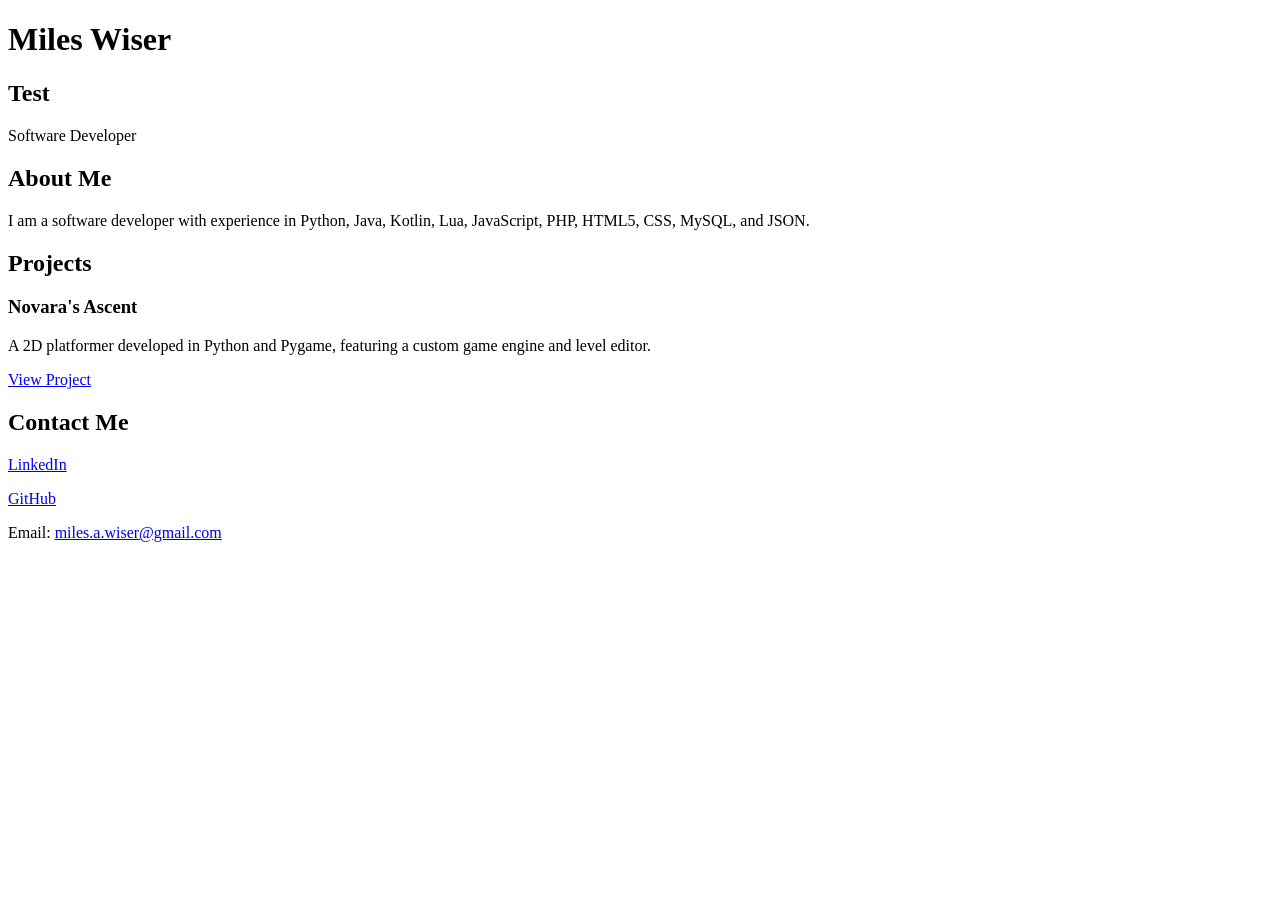
==== index.html @ 94db78e7 "Initial commit" ====
<!DOCTYPE html>
<html lang="en">
<head>
    <meta charset="UTF-8">
    <meta name="viewport" content="width=device-width, initial-scale=1.0">
    <title>Miles Wiser | Software Developer</title>
</head>

<body>

    <header>
        <h1>Miles Wiser</h1>
        <h2>Test</h2>
        <p>Software Developer</p>
    </header>

    <main>
        <section>
            <h2>About Me</h2>
            <p>
                I am a software developer with experience in Python, Java,
                Kotlin, Lua, JavaScript, PHP, HTML5, CSS, MySQL, and JSON.
            </p>
        </section>

        <section>
            <h2>Projects</h2>

            <article>
                <h3>Novara's Ascent</h3>
                <p>
                    A 2D platformer developed in Python and Pygame,
                    featuring a custom game engine and level editor.
                </p>

                <a href="https://github.com/Miles-Wiser/Novara-sAscent">View Project</a>
            </article>

        </section>
    </main>

    <footer>
        <h2>Contact Me</h2>
        <p><a href="#">LinkedIn</a></p>
        <p><a href="https://github.com/Miles-Wiser">GitHub</a></p>
        <p>Email: <a href="mailto:miles.a.wiser@gmail.com">miles.a.wiser@gmail.com</a></p>
    </footer>

</body>
</html>
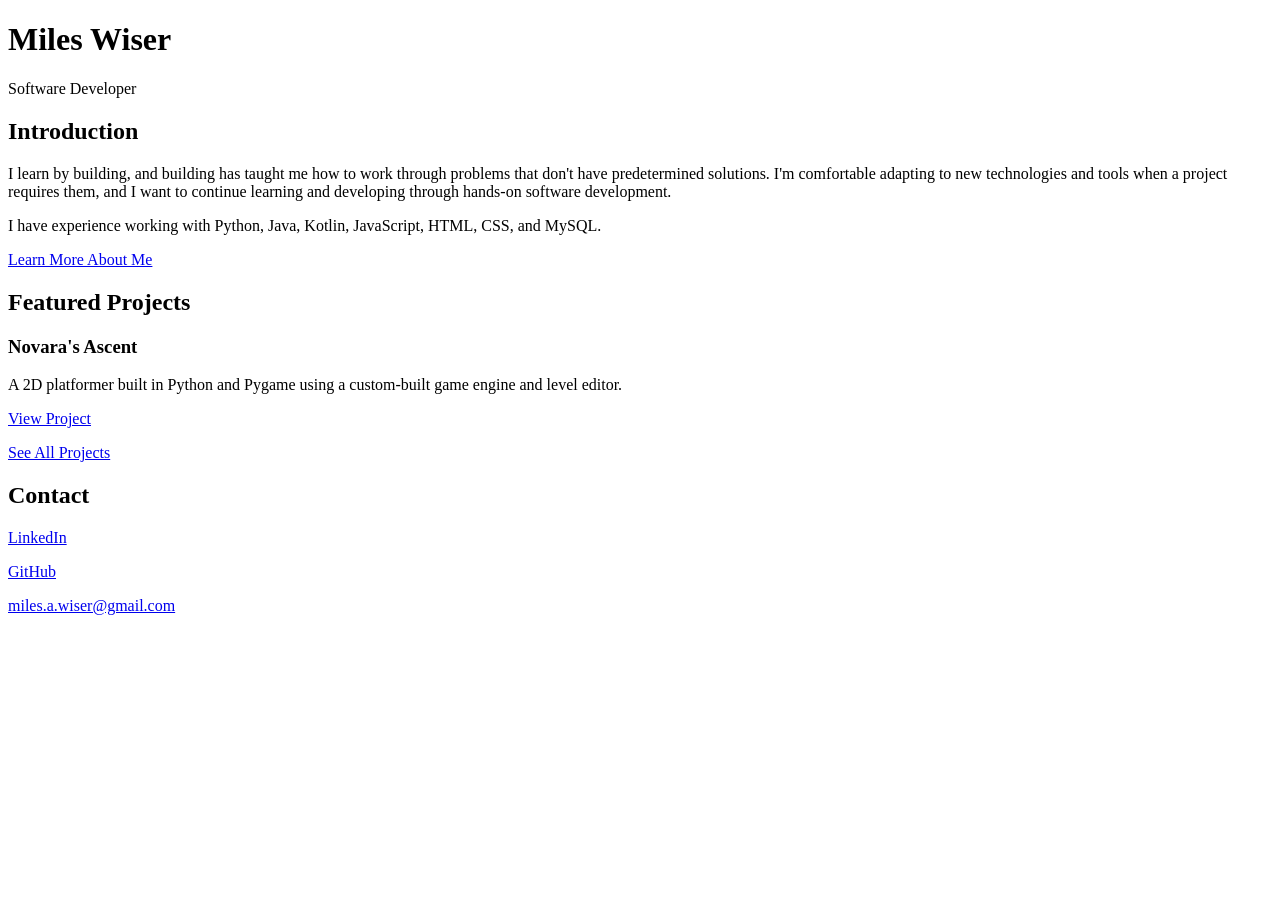
==== commit 39d7aeed: "Added content to index.html" ====
--- a/index.html
+++ b/index.html
@@ -10,40 +10,55 @@
 
     <header>
         <h1>Miles Wiser</h1>
-        <h2>Test</h2>
         <p>Software Developer</p>
     </header>
 
     <main>
         <section>
-            <h2>About Me</h2>
+            <h2>Introduction</h2>
             <p>
-                I am a software developer with experience in Python, Java,
-                Kotlin, Lua, JavaScript, PHP, HTML5, CSS, MySQL, and JSON.
+                I learn by building, and building has taught me how to work through
+                problems that don't have predetermined solutions. I'm comfortable
+                adapting to new technologies and tools when a project requires them,
+                and I want to continue learning and developing through hands-on
+                software development.
+            </p>
+            <p>
+                I have experience working with Python, Java, Kotlin, JavaScript, HTML,
+                CSS, and MySQL.
+            </p>
+            <p>
+                <a href="about.html">Learn More About Me</a>
             </p>
         </section>
 
         <section>
-            <h2>Projects</h2>
+            <h2>Featured Projects</h2>
 
             <article>
                 <h3>Novara's Ascent</h3>
+
                 <p>
-                    A 2D platformer developed in Python and Pygame,
-                    featuring a custom game engine and level editor.
+                    A 2D platformer built in Python and Pygame using a custom-built game engine
+                    and level editor.
                 </p>
 
-                <a href="https://github.com/Miles-Wiser/Novara-sAscent">View Project</a>
+                <p>
+                    <a href="projects/novaras-ascent.html">View Project</a>
+                </p>
             </article>
 
+            <p>
+                <a href="projects/projects.html">See All Projects</a>
+            </p>
         </section>
     </main>
 
     <footer>
-        <h2>Contact Me</h2>
-        <p><a href="#">LinkedIn</a></p>
+        <h2>Contact</h2>
+        <p><a href="https://www.linkedin.com/in/miles-wiser-3517762ab">LinkedIn</a></p>
         <p><a href="https://github.com/Miles-Wiser">GitHub</a></p>
-        <p>Email: <a href="mailto:miles.a.wiser@gmail.com">miles.a.wiser@gmail.com</a></p>
+        <p><a href="mailto:miles.a.wiser@gmail.com">miles.a.wiser@gmail.com</a></p>
     </footer>
 
 </body>
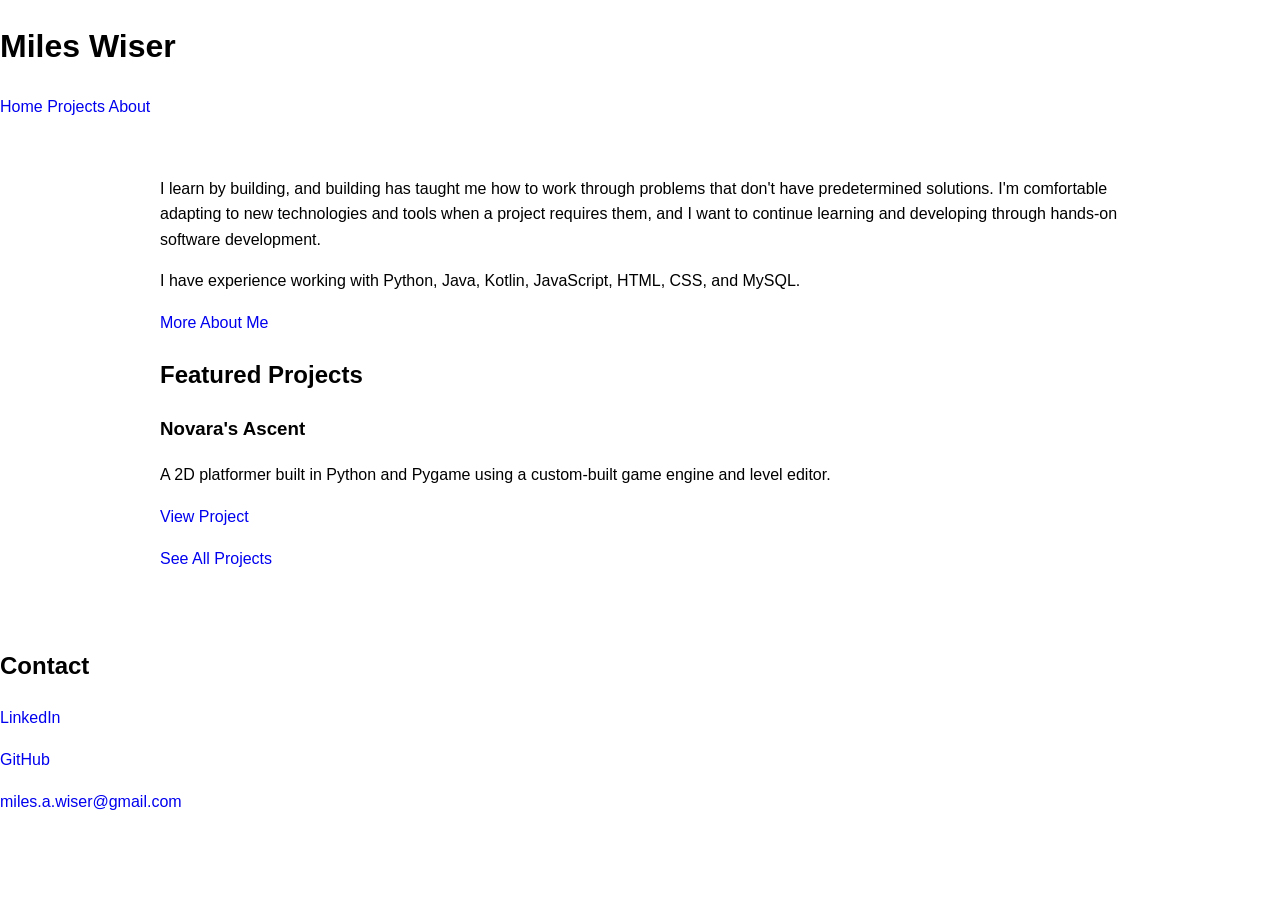
==== commit 2d100015: "Added major content to pages Also added the start of CSS files." ====
--- a/index.html
+++ b/index.html
@@ -3,6 +3,7 @@
 <head>
     <meta charset="UTF-8">
     <meta name="viewport" content="width=device-width, initial-scale=1.0">
+    <link rel="stylesheet" href="css/styles.css">
     <title>Miles Wiser | Software Developer</title>
 </head>
 
@@ -10,12 +11,16 @@
 
     <header>
         <h1>Miles Wiser</h1>
-        <p>Software Developer</p>
+
+        <nav>
+            <a href="index.html">Home</a>
+            <a href="projects/projects.html">Projects</a>
+            <a href="about.html">About</a>
+        </nav>
     </header>
 
     <main>
         <section>
-            <h2>Introduction</h2>
             <p>
                 I learn by building, and building has taught me how to work through
                 problems that don't have predetermined solutions. I'm comfortable
@@ -23,12 +28,14 @@
                 and I want to continue learning and developing through hands-on
                 software development.
             </p>
+
             <p>
                 I have experience working with Python, Java, Kotlin, JavaScript, HTML,
                 CSS, and MySQL.
             </p>
+
             <p>
-                <a href="about.html">Learn More About Me</a>
+                <a href="about.html">More About Me</a>
             </p>
         </section>
 
--- a/css/styles.css
+++ b/css/styles.css
@@ -0,0 +1,26 @@
+/* Global */
+
+* {
+    box-sizing: border-box;
+}
+
+html {
+    font-size: 16px;
+}
+
+body {
+    margin: 0;
+    font-family: Arial, sans-serif;
+    line-height: 1.6;
+}
+
+a {
+    text-decoration: none;
+}
+
+main {
+    width: 100%;
+    max-width: 1000px;
+    margin: 0 auto;
+    padding: 40px 20px;
+}   
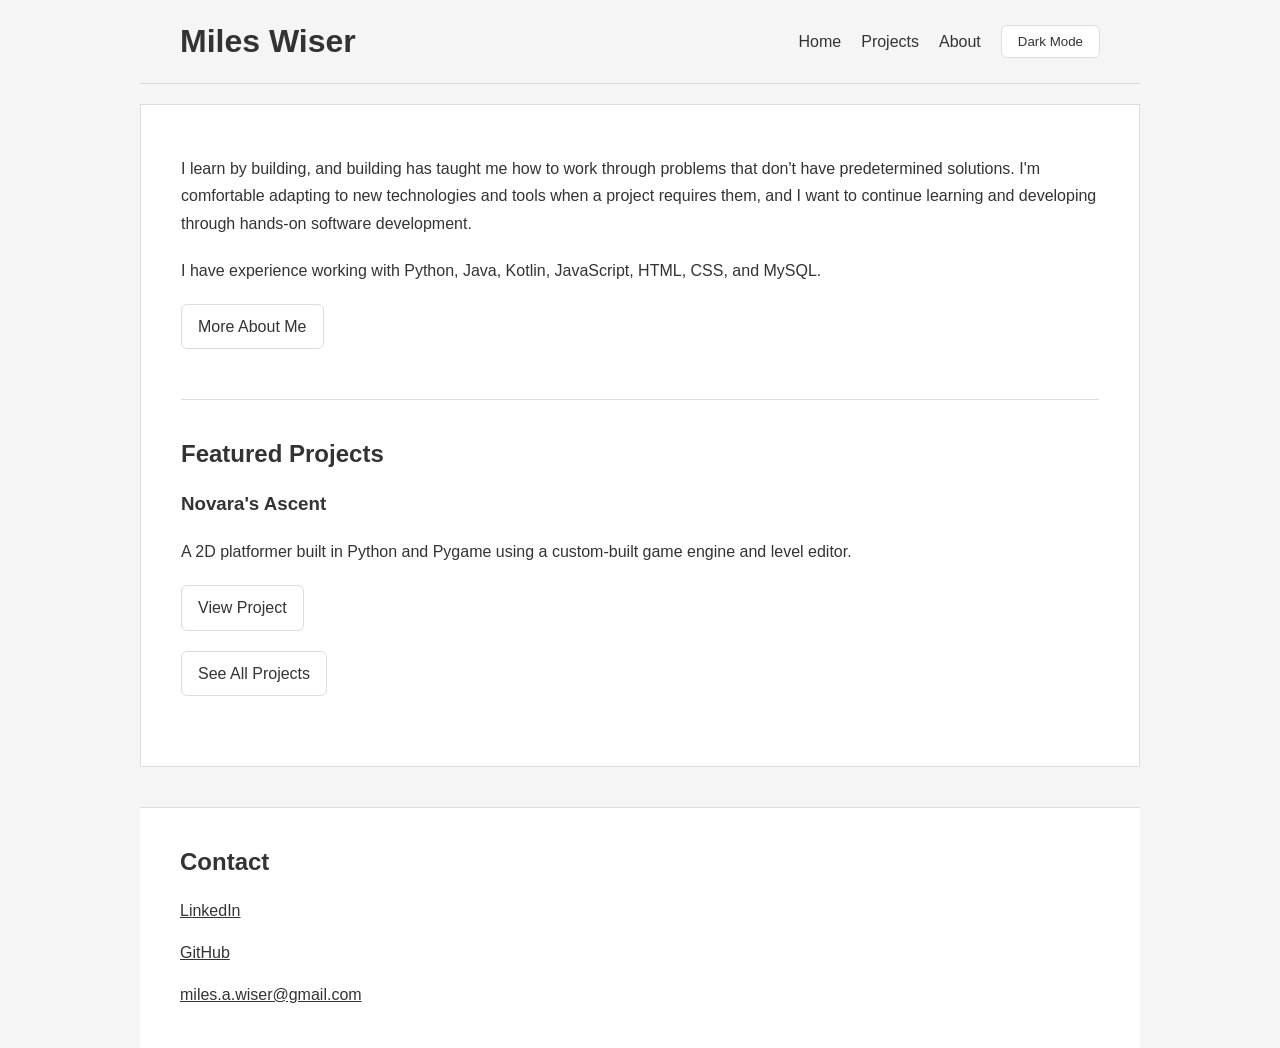
==== commit eb0af1eb: "Added Light/Dark mode to pages" ====
--- a/index.html
+++ b/index.html
@@ -4,6 +4,7 @@
     <meta charset="UTF-8">
     <meta name="viewport" content="width=device-width, initial-scale=1.0">
     <link rel="stylesheet" href="css/styles.css">
+    <script src="js/theme.js" defer></script>
     <title>Miles Wiser | Software Developer</title>
 </head>
 
@@ -12,11 +13,15 @@
     <header>
         <h1>Miles Wiser</h1>
 
-        <nav>
-            <a href="index.html">Home</a>
-            <a href="projects/projects.html">Projects</a>
-            <a href="about.html">About</a>
-        </nav>
+        <div class="header-controls">
+            <nav>
+                <a href="index.html">Home</a>
+                <a href="projects/projects.html">Projects</a>
+                <a href="about.html">About</a>
+            </nav>
+
+            <button id="theme-toggle" type="button">Dark Mode</button>
+        </div>
     </header>
 
     <main>
--- a/css/styles.css
+++ b/css/styles.css
@@ -8,19 +8,226 @@
     font-size: 16px;
 }
 
+body,
+main,
+footer,
+#theme-toggle {
+    transition:
+        background-color 0.3s ease,
+        color 0.3s ease,
+        border-color 0.3s ease;
+}
+
+:root {
+    --background: #f5f5f5;
+    --surface: #ffffff;
+    --text: #333333;
+    --border: #dddddd;
+    --link: #333333;
+    --hover: #eeeeee;
+}
+
+@media (prefers-color-scheme: dark) {
+    :root {
+        --background: #121212;
+        --surface: #1e1e1e;
+        --text: #f0f0f0;
+        --border: #444444;
+        --link: #f0f0f0;
+        --hover: #2a2a2a;
+    }
+}
+
+[data-theme="light"] {
+    --background: #f5f5f5;
+    --surface: #ffffff;
+    --text: #333333;
+    --border: #dddddd;
+    --link: #333333;
+    --hover: #eeeeee;
+}
+
+[data-theme="dark"] {
+    --background: #121212;
+    --surface: #1e1e1e;
+    --text: #f0f0f0;
+    --border: #444444;
+    --link: #f0f0f0;
+    --hover: #2a2a2a;
+}
+
 body {
     margin: 0;
+    color: var(--text);
+    background-color: var(--background);
+    font-size: 16px;
     font-family: Arial, sans-serif;
-    line-height: 1.6;
+    line-height: 1.7;
 }
 
 a {
+    color: var(--link);
     text-decoration: none;
 }
 
 main {
     width: 100%;
     max-width: 1000px;
+    margin: 20px auto 0;
+    padding: 50px 40px;
+    background-color: var(--surface);
+    border: 1px solid var(--border);
+}
+
+/* Main content */
+
+main section {
+    margin-bottom: 40px;
+    padding-bottom: 30px;
+    border-bottom: 1px solid var(--border);
+}
+
+main section:last-child {
+    margin-bottom: 0;
+    padding-bottom: 0;
+    border-bottom: none;
+}
+
+main h2 {
+    margin-top: 0;
+    margin-bottom: 15px;
+}
+
+main p {
+    margin: 0 0 20px;
+}
+
+/* Header */
+
+header {
+    display: flex;
+    justify-content: space-between;
+    align-items: center;
+    max-width: 1000px;
     margin: 0 auto;
-    padding: 40px 20px;
-}   +    padding: 20px 40px;
+    border-bottom: 1px solid var(--border);
+}
+
+header h1 {
+    margin: 0;
+}
+
+nav {
+    display: flex;
+    gap: 20px;
+}
+
+.header-controls {
+    display: flex;
+    align-items: center;
+    gap: 20px;
+}
+
+/* Navigation links */
+
+nav a {
+    padding: 8px 0;
+}
+
+nav a:hover {
+    text-decoration: underline;
+}
+
+/* Project links */
+
+main a {
+    display: inline-block;
+    padding: 8px 16px;
+    border: 1px solid var(--border);
+    border-radius: 6px;
+}
+
+main a:hover {
+    background-color: var(--hover);
+}
+
+#theme-toggle {
+    padding: 8px 16px;
+    border: 1px solid var(--border);
+    border-radius: 6px;
+    color: var(--link);
+    background-color: var(--surface);
+    cursor: pointer;
+}
+
+#theme-toggle:hover {
+    background-color: var(--hover);
+}
+
+/* Footer */
+
+footer {
+    max-width: 1000px;
+    margin: 40px auto 0;
+    padding: 40px;
+    background-color: var(--surface);
+    border-top: 1px solid var(--border);
+}
+
+footer h2 {
+    margin-top: 0;
+    margin-bottom: 20px;
+}
+
+footer p {
+    margin: 0 0 15px;
+}
+
+footer p:last-child {
+    margin-bottom: 0;
+}
+
+footer a {
+    text-decoration: underline;
+}
+
+/* Typography */
+
+h1,
+h2 {
+    line-height: 1.2;
+}
+
+h1 {
+    font-size: 2rem;
+    margin-bottom: 15px;
+}
+
+h2 {
+    font-size: 1.5rem;
+    margin-bottom: 15px;
+}  
+
+/* Mobile */
+
+@media (max-width: 600px) {
+    header {
+        flex-direction: column;
+        align-items: flex-start;
+        gap: 10px;
+    }
+
+    nav {
+        gap: 15px;
+        flex-wrap: wrap;
+    }
+
+    main {
+        padding: 40px 20px;
+    }
+
+    footer {
+        padding: 40px 20px;
+    }
+}
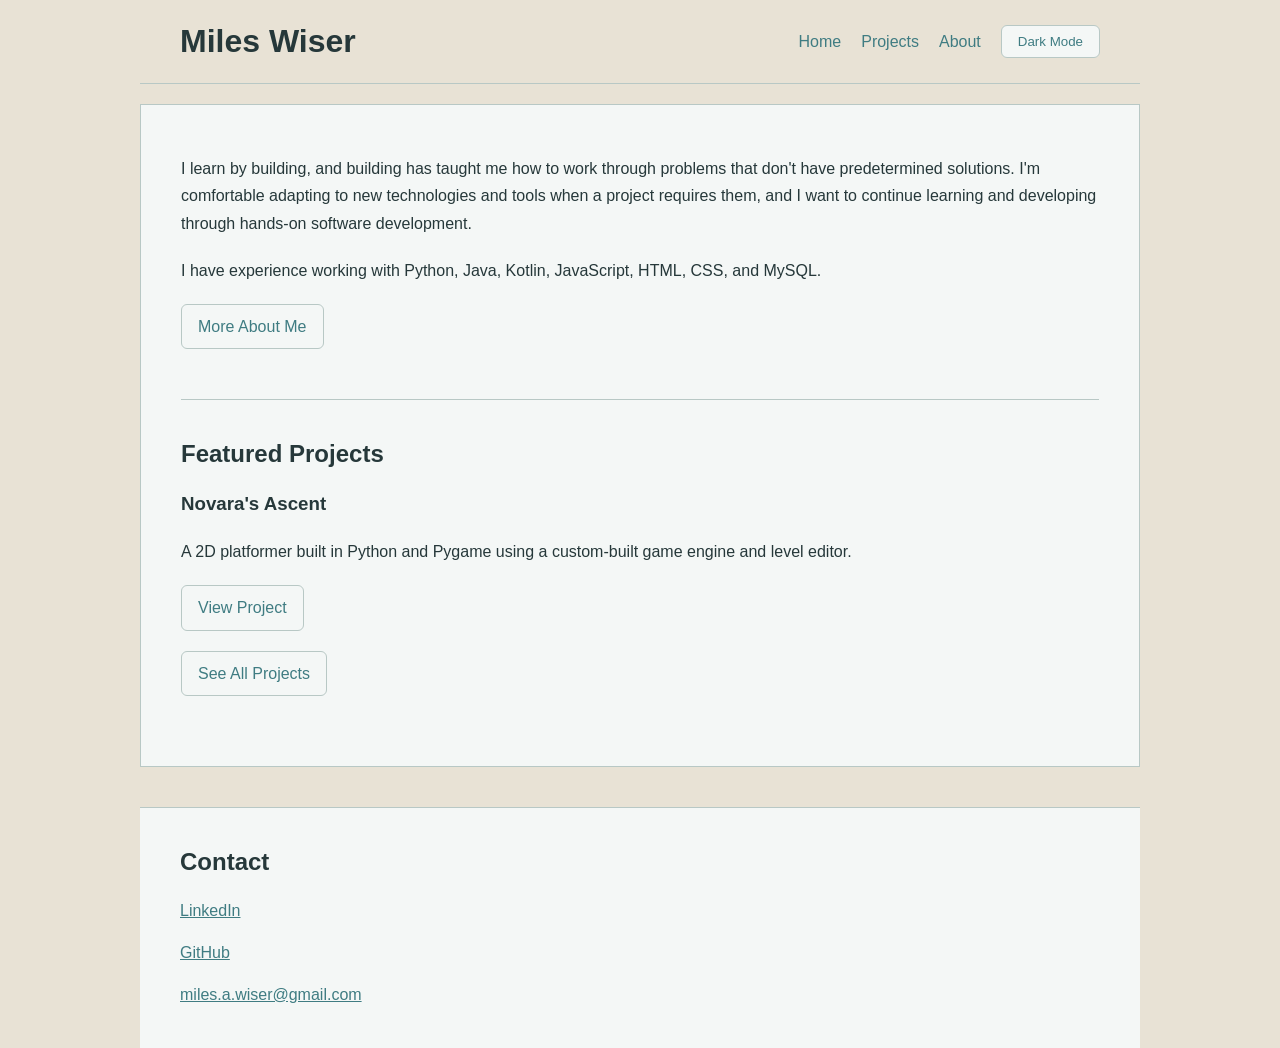
==== commit 1d5c65c1: "Established color palette Also added JS scripted to html files. This fixes a "flashing" issue when q" ====
--- a/index.html
+++ b/index.html
@@ -3,6 +3,15 @@
 <head>
     <meta charset="UTF-8">
     <meta name="viewport" content="width=device-width, initial-scale=1.0">
+    
+    <script>
+        const savedTheme = localStorage.getItem("theme");
+
+        if (savedTheme !== null) {
+            document.documentElement.setAttribute("data-theme", savedTheme);
+        }
+    </script>
+
     <link rel="stylesheet" href="css/styles.css">
     <script src="js/theme.js" defer></script>
     <title>Miles Wiser | Software Developer</title>
--- a/css/styles.css
+++ b/css/styles.css
@@ -13,47 +13,47 @@
 footer,
 #theme-toggle {
     transition:
-        background-color 0.3s ease,
-        color 0.3s ease,
-        border-color 0.3s ease;
+        background-color 0.5s ease,
+        color 0.5s ease,
+        border-color 0.5s ease;
 }
 
 :root {
-    --background: #f5f5f5;
-    --surface: #ffffff;
-    --text: #333333;
-    --border: #dddddd;
-    --link: #333333;
-    --hover: #eeeeee;
+    --background: #E8E2D5;
+    --surface: #F4F7F6;
+    --text: #26383A;
+    --border: #B8C8C5;
+    --link: #3F7C82;
+    --hover: #D5E7E2;
 }
 
 @media (prefers-color-scheme: dark) {
     :root {
-        --background: #121212;
-        --surface: #1e1e1e;
-        --text: #f0f0f0;
-        --border: #444444;
-        --link: #f0f0f0;
-        --hover: #2a2a2a;
+        --background: #17282B;
+        --surface: #233A3D;
+        --text: #E5EEEC;
+        --border: #40595B;
+        --link: #6FA9A5;
+        --hover: #304C4F;
     }
 }
 
 [data-theme="light"] {
-    --background: #f5f5f5;
-    --surface: #ffffff;
-    --text: #333333;
-    --border: #dddddd;
-    --link: #333333;
-    --hover: #eeeeee;
+    --background: #E8E2D5;
+    --surface: #F4F7F6;
+    --text: #26383A;
+    --border: #B8C8C5;
+    --link: #3F7C82;
+    --hover: #D5E7E2;
 }
 
 [data-theme="dark"] {
-    --background: #121212;
-    --surface: #1e1e1e;
-    --text: #f0f0f0;
-    --border: #444444;
-    --link: #f0f0f0;
-    --hover: #2a2a2a;
+    --background: #17282B;
+    --surface: #233A3D;
+    --text: #E5EEEC;
+    --border: #40595B;
+    --link: #6FA9A5;
+    --hover: #304C4F;
 }
 
 body {
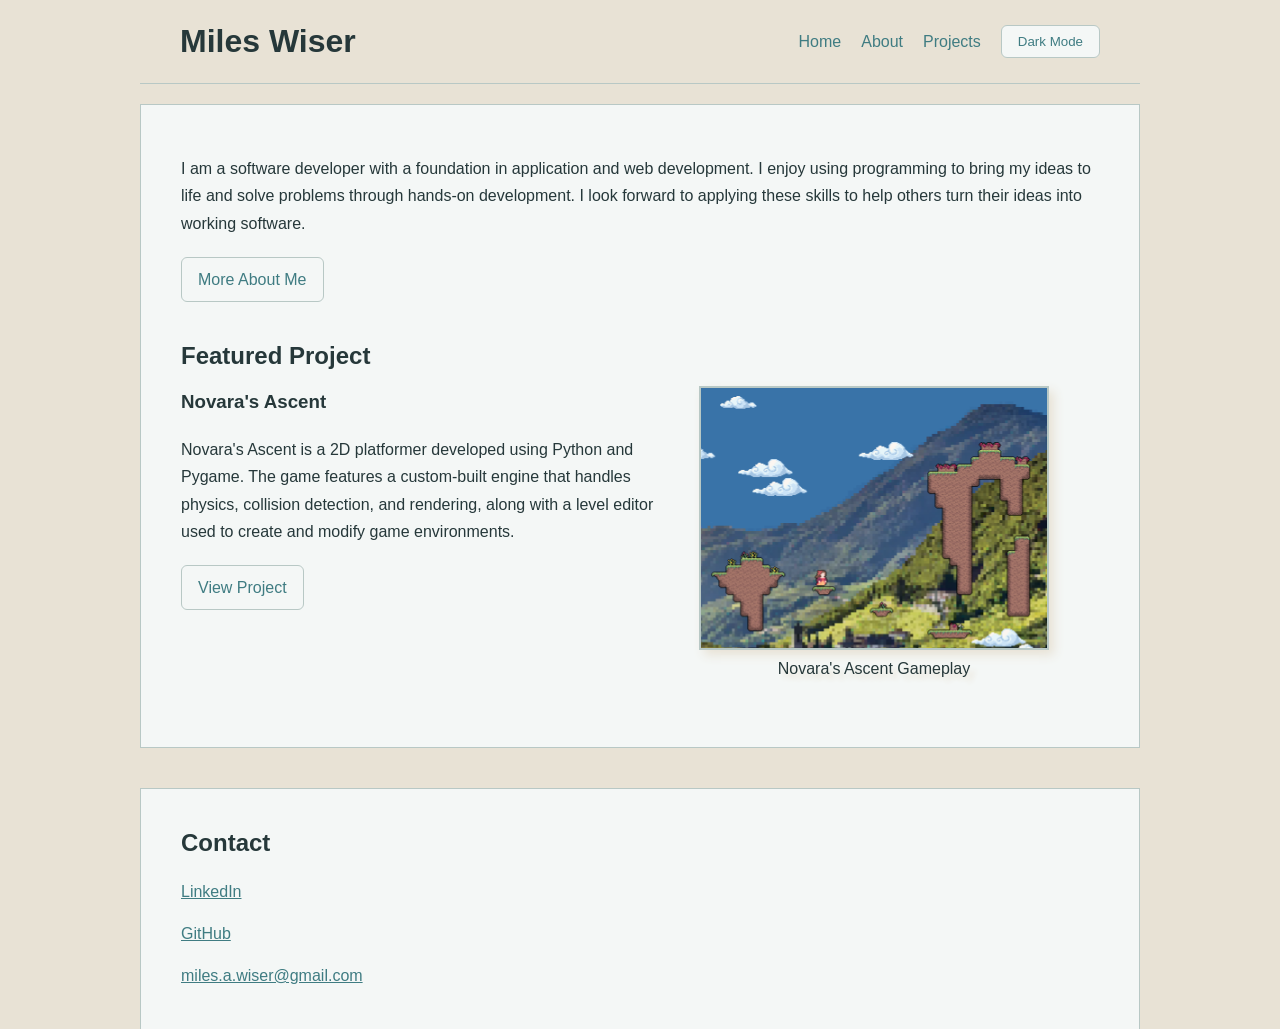
==== commit 23b268b3: "Added content to index.html and favicons Edited and added content to index.html. Now reads more huma" ====
--- a/index.html
+++ b/index.html
@@ -12,7 +12,11 @@
         }
     </script>
 
+    <link rel="icon" type="image/png" sizes="32x32" href="assets/favicon/favicon-32x32.png">
+    <link rel="icon" type="image/png" sizes="16x16" href="assets/favicon/favicon-16x16.png">
+    <link rel="icon" type="image/x-icon" href="assets/favicon/favicon.ico">
     <link rel="stylesheet" href="css/styles.css">
+    <link rel="stylesheet" href="css/index.css">
     <script src="js/theme.js" defer></script>
     <title>Miles Wiser | Software Developer</title>
 </head>
@@ -23,10 +27,10 @@
         <h1>Miles Wiser</h1>
 
         <div class="header-controls">
-            <nav>
+            <nav aria-label="Main navigation">
                 <a href="index.html">Home</a>
+                <a href="about.html">About</a>
                 <a href="projects/projects.html">Projects</a>
-                <a href="about.html">About</a>
             </nav>
 
             <button id="theme-toggle" type="button">Dark Mode</button>
@@ -34,44 +38,49 @@
     </header>
 
     <main>
-        <section>
+        <div class="introduction">
             <p>
-                I learn by building, and building has taught me how to work through
-                problems that don't have predetermined solutions. I'm comfortable
-                adapting to new technologies and tools when a project requires them,
-                and I want to continue learning and developing through hands-on
-                software development.
-            </p>
-
-            <p>
-                I have experience working with Python, Java, Kotlin, JavaScript, HTML,
-                CSS, and MySQL.
+                I am a software developer with a foundation in application and
+                web development. I enjoy using programming to bring my ideas to
+                life and solve problems through hands-on development. I look
+                forward to applying these skills to help others turn their ideas
+                into working software.
             </p>
 
             <p>
                 <a href="about.html">More About Me</a>
             </p>
-        </section>
+        </div>
 
         <section>
-            <h2>Featured Projects</h2>
+            <h2>Featured Project</h2>
 
-            <article>
-                <h3>Novara's Ascent</h3>
+            <div class="featured-project-content">
+                <div>
+                    <h3>Novara's Ascent</h3>
+                    <p>
+                        Novara's Ascent is a 2D platformer developed using Python
+                        and Pygame. The game features a custom-built engine that
+                        handles physics, collision detection, and rendering, along
+                        with a level editor used to create and modify game
+                        environments.
+                    </p>
 
-                <p>
-                    A 2D platformer built in Python and Pygame using a custom-built game engine
-                    and level editor.
-                </p>
+                    <p>
+                        <a href="projects/novaras-ascent.html">View Project</a>
+                    </p>
+                </div>
 
-                <p>
-                    <a href="projects/novaras-ascent.html">View Project</a>
-                </p>
-            </article>
-
-            <p>
-                <a href="projects/projects.html">See All Projects</a>
-            </p>
+                <figure>
+                    <img
+                        src="assets/projects/novaras_ascent/game_play_1.png"
+                        alt="Gameplay screenshot from Novara's Ascent showing the character looking at upcoming platforming."
+                        width="768"
+                        height="577"
+                    >
+                    <figcaption>Novara's Ascent Gameplay</figcaption>
+                </figure>
+            </div>
         </section>
     </main>
 
@@ -79,7 +88,9 @@
         <h2>Contact</h2>
         <p><a href="https://www.linkedin.com/in/miles-wiser-3517762ab">LinkedIn</a></p>
         <p><a href="https://github.com/Miles-Wiser">GitHub</a></p>
-        <p><a href="mailto:miles.a.wiser@gmail.com">miles.a.wiser@gmail.com</a></p>
+        <p>
+            <a href="mailto:miles.a.wiser@gmail.com">miles.a.wiser@gmail.com</a>
+        </p>
     </footer>
 
 </body>
--- a/css/styles.css
+++ b/css/styles.css
@@ -172,7 +172,8 @@
     margin: 40px auto 0;
     padding: 40px;
     background-color: var(--surface);
-    border-top: 1px solid var(--border);
+    border: 1px solid var(--border);
+    border-bottom: none;
 }
 
 footer h2 {
@@ -208,6 +209,37 @@
     font-size: 1.5rem;
     margin-bottom: 15px;
 }  
+
+/* Image Styles */
+figure {
+    margin: 0 0 15px;
+}
+
+figure img {
+    display: block;
+    width: 100%;
+    max-width: 350px;
+    height: auto;
+    margin-bottom: 5px;
+    border: solid 2px var(--border);
+    box-shadow: 5px 5px 10px var(--background);
+}
+
+figcaption {
+    width: 100%;
+    max-width: 350px;
+    color: var(--text);
+    text-align: center;
+    text-shadow: 5px 5px 5px var(--background);
+}
+
+/* KBD Styles */
+kbd {
+    padding: 2px 3px;
+    background-color: var(--background);
+    border-radius: 5px;
+    border: 1px solid var(--border)
+}
 
 /* Mobile */
 
@@ -218,6 +250,12 @@
         gap: 10px;
     }
 
+    .header-controls {
+        flex-direction: column;
+        align-items: flex-start;
+        gap: 10px;
+    }
+
     nav {
         gap: 15px;
         flex-wrap: wrap;
--- a/css/index.css
+++ b/css/index.css
@@ -0,0 +1,41 @@
+
+/* Introduction */
+
+.introduction {
+    margin-bottom: 40px;
+}
+
+/* Featured Project */
+
+.featured-project-content {
+    display: flex;
+    align-items: flex-start;
+    gap: 30px;
+}
+
+.featured-project-content > div {
+    flex: 1;
+    min-width: 0;
+}
+
+.featured-project-content h3 {
+    margin-top: 0;
+}
+
+.featured-project-content figure {
+    flex: 0 0 45%;
+    max-width: 400px;
+}
+
+@media (max-width: 600px) {
+    .featured-project-content {
+        flex-direction: column;
+        gap: 15px;
+    }
+
+    .featured-project-content figure {
+        flex: none;
+        width: 100%;
+        max-width: 400px;
+    }
+}
